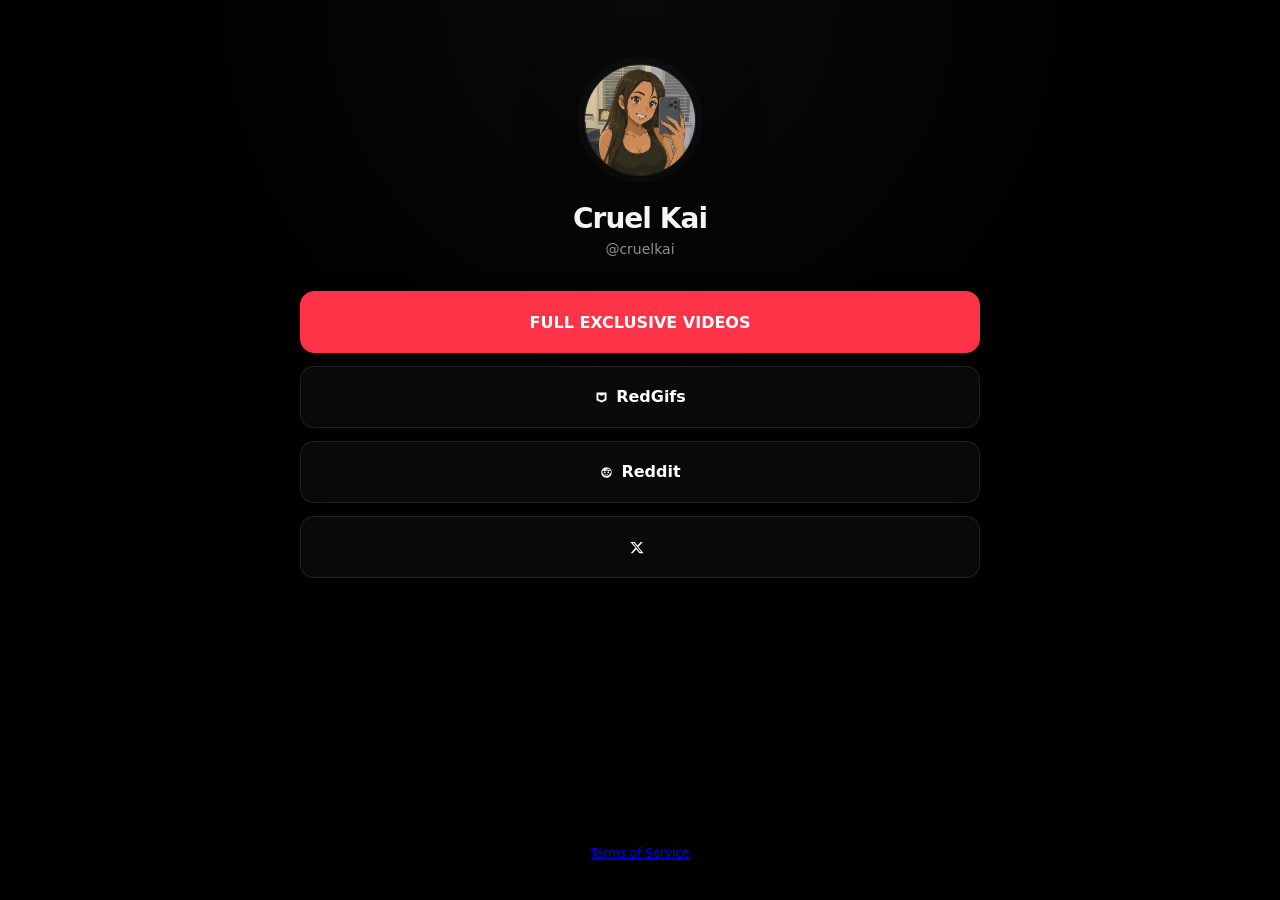
==== index.html @ 35877807 "Remove duplicate X link from navigation" ====
<!doctype html>
<html lang="en">
<head><meta charset="utf-8"><meta name="viewport" content="width=device-width,initial-scale=1"><meta name="theme-color" content="#000"><title>Cruel Kai</title><link rel="stylesheet" href="styles.css"></head>
<body><main class="page">
<section class="profile"><img class="avatar" src="profile.jpeg" alt="Cruel Kai profile picture"><h1 class="name">Cruel Kai</h1><p class="handle">@cruelkai</p></section>
<nav class="links" aria-label="Links">
<a class="link primary" href="exclusive-warning.html">FULL EXCLUSIVE VIDEOS</a>
<a class="link" href="https://www.redgifs.com/users/cruelkai" target="_blank" rel="noopener noreferrer"><svg viewBox="0 0 24 24" aria-hidden="true"><path d="M4 4h16v12.5L12 20l-8-3.5V4Zm3 3v7.5l5 2.2 5-2.2V7l-5 2.2L7 7Z"/></svg><span>RedGifs</span></a>
<a class="link" href="https://www.reddit.com/user/CruelKai/" target="_blank" rel="noopener noreferrer"><svg viewBox="0 0 24 24" aria-hidden="true"><path d="M14.9 10.2a1.5 1.5 0 1 0 1.5 1.5 1.5 1.5 0 0 0-1.5-1.5Zm-5.8 0a1.5 1.5 0 1 0 1.5 1.5 1.5 1.5 0 0 0-1.5-1.5ZM12 3.5a8.5 8.5 0 1 0 8.5 8.5A8.5 8.5 0 0 0 12 3.5Zm5.3 9.5c-.1 2.6-2.4 4.5-5.3 4.5s-5.2-1.9-5.3-4.5a2 2 0 1 1 2.1-3.2 7.1 7.1 0 0 1 3.2-.8l.8-3.2 2.3.5a1.1 1.1 0 1 1-.2 1.1l-1.6-.3-.5 2a7 7 0 0 1 3.1.8 2 2 0 1 1 2.1 3.1c0 .1 0 .1 0 .2Zm-3.1 1.7c-.6.5-1.4.8-2.2.8s-1.6-.3-2.2-.8a.5.5 0 0 0-.7.7c.8.8 1.8 1.1 2.9 1.1s2.1-.4 2.9-1.1a.5.5 0 0 0-.7-.7Z"/></svg><span>Reddit</span></a>
<a class="link" href="https://x.com/cruelkai69" target="_blank" rel="noopener noreferrer"><svg viewBox="0 0 24 24" aria-hidden="true"><path d="M18.7 3H22l-7.2 8.2L23.3 21h-6.6l-5.2-6.3L6 21H2.7l7.7-8.8L2.1 3h6.7l4.7 5.7L18.7 3Zm-1.2 16h1.8L7.9 4.9H6L17.5 19Z"/></svg><span></span></a>
</nav>
<footer class="footer"><a href="terms.html">Terms of Service</a></footer>
</main></body></html>
---- styles.css ----
:root{--bg:#000;--text:#f5f5f5;--muted:#8d8d93;--red:#ff3347;--border:rgba(255,255,255,.1);--hover:#111114}*{box-sizing:border-box}html,body{min-height:100%}body{margin:0;background:radial-gradient(circle at 50% 0%,rgba(255,255,255,.035),transparent 32rem),var(--bg);color:var(--text);font-family:Inter,system-ui,-apple-system,BlinkMacSystemFont,"Segoe UI",sans-serif;-webkit-font-smoothing:antialiased}.page{min-height:100vh;width:min(calc(100% - 32px),680px);margin:auto;padding:64px 0 40px;display:flex;flex-direction:column;align-items:center}.profile{text-align:center}.avatar{width:112px;height:112px;border-radius:50%;object-fit:cover;border:1px solid var(--border);box-shadow:0 0 0 7px rgba(255,255,255,.025),0 18px 60px rgba(0,0,0,.55);background:#0a0a0a}.name{margin:22px 0 6px;font-size:28px;letter-spacing:-.035em;font-weight:700}.handle{margin:0;color:var(--muted);font-size:14px}.links{width:100%;margin-top:34px;display:grid;gap:13px}.link{min-height:62px;padding:17px 22px;border:1px solid var(--border);border-radius:14px;background:rgba(255,255,255,.035);color:#fff;display:flex;align-items:center;justify-content:center;gap:7px;text-decoration:none;font-weight:650;transition:.18s ease;box-shadow:0 10px 30px rgba(0,0,0,.18)}.link:hover{transform:translateY(-2px);background:var(--hover);border-color:rgba(255,255,255,.2)}.link.primary{background:var(--red);border-color:var(--red)}.link svg{width:15px;height:15px;fill:#fff;color:#fff;flex:0 0 15px;display:block;overflow:visible}.link span{line-height:1}.footer{margin-top:auto;padding-top:42px;color:#55555b;font-size:12px}.card,.terms{width:100%;margin-top:30px;padding:36px 34px;border:1px solid var(--border);border-radius:18px;background:rgba(255,255,255,.025);text-align:center}.warning{margin:0;color:var(--red);font-size:clamp(28px,6vw,42px);line-height:1.05}.body-copy{max-width:540px;margin:20px auto 0;color:#c4c4c8;font-size:15px;line-height:1.7}.body-copy a{color:#fff}.actions{display:grid;gap:11px;margin-top:28px}.button{min-height:54px;border:1px solid var(--border);border-radius:12px;background:#111114;color:#fff;display:flex;align-items:center;justify-content:center;text-decoration:none;font-weight:650}.button.enter{background:var(--red);border-color:var(--red)}.terms{text-align:left}.terms h1{margin-top:0}@media(max-width:560px){.page{width:calc(100% - 24px);padding-top:42px}.card,.terms{padding:28px 22px}}
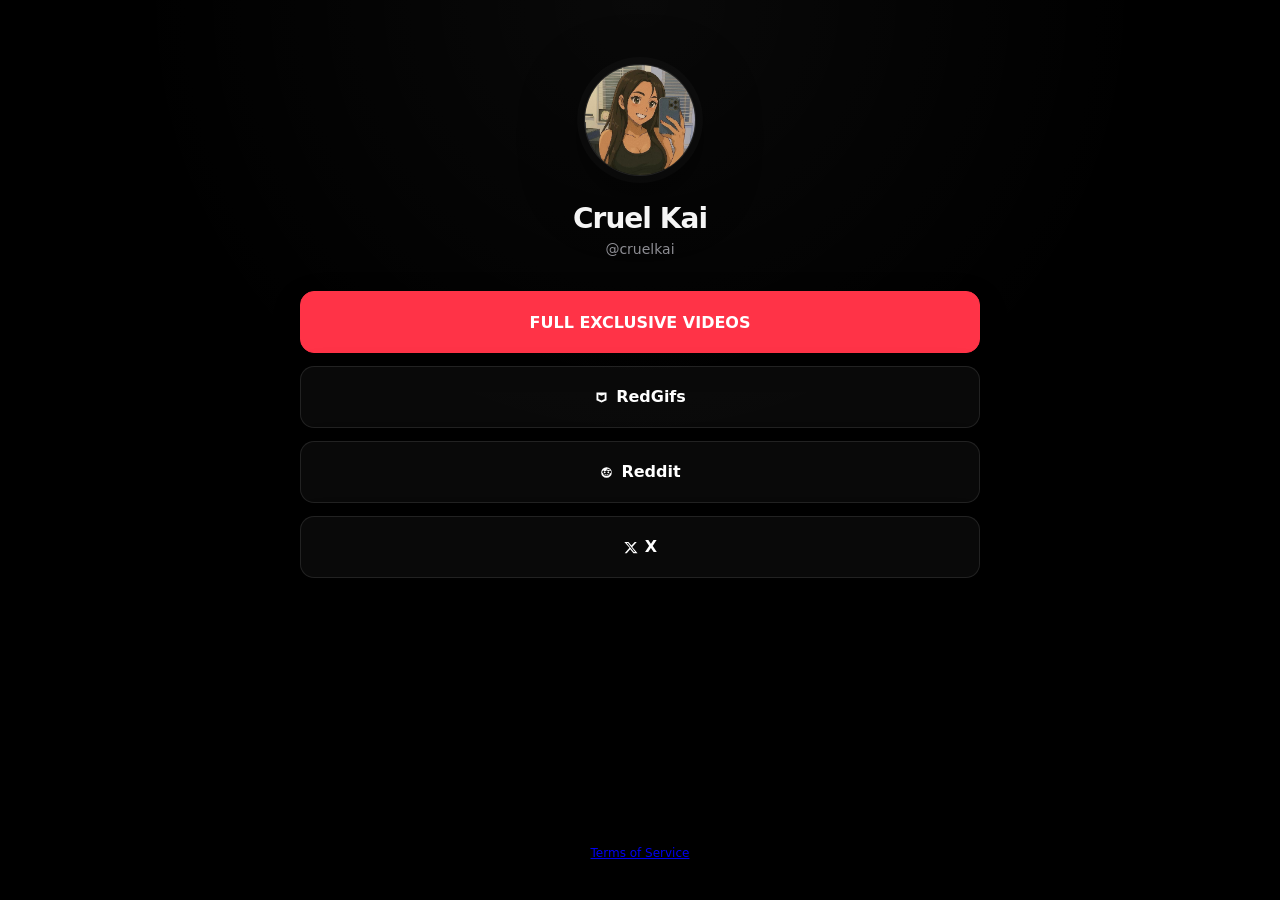
==== commit 05c1fff1: "Add files via upload" ====
--- a/index.html
+++ b/index.html
@@ -7,7 +7,7 @@
 <a class="link primary" href="exclusive-warning.html">FULL EXCLUSIVE VIDEOS</a>
 <a class="link" href="https://www.redgifs.com/users/cruelkai" target="_blank" rel="noopener noreferrer"><svg viewBox="0 0 24 24" aria-hidden="true"><path d="M4 4h16v12.5L12 20l-8-3.5V4Zm3 3v7.5l5 2.2 5-2.2V7l-5 2.2L7 7Z"/></svg><span>RedGifs</span></a>
 <a class="link" href="https://www.reddit.com/user/CruelKai/" target="_blank" rel="noopener noreferrer"><svg viewBox="0 0 24 24" aria-hidden="true"><path d="M14.9 10.2a1.5 1.5 0 1 0 1.5 1.5 1.5 1.5 0 0 0-1.5-1.5Zm-5.8 0a1.5 1.5 0 1 0 1.5 1.5 1.5 1.5 0 0 0-1.5-1.5ZM12 3.5a8.5 8.5 0 1 0 8.5 8.5A8.5 8.5 0 0 0 12 3.5Zm5.3 9.5c-.1 2.6-2.4 4.5-5.3 4.5s-5.2-1.9-5.3-4.5a2 2 0 1 1 2.1-3.2 7.1 7.1 0 0 1 3.2-.8l.8-3.2 2.3.5a1.1 1.1 0 1 1-.2 1.1l-1.6-.3-.5 2a7 7 0 0 1 3.1.8 2 2 0 1 1 2.1 3.1c0 .1 0 .1 0 .2Zm-3.1 1.7c-.6.5-1.4.8-2.2.8s-1.6-.3-2.2-.8a.5.5 0 0 0-.7.7c.8.8 1.8 1.1 2.9 1.1s2.1-.4 2.9-1.1a.5.5 0 0 0-.7-.7Z"/></svg><span>Reddit</span></a>
-<a class="link" href="https://x.com/cruelkai69" target="_blank" rel="noopener noreferrer"><svg viewBox="0 0 24 24" aria-hidden="true"><path d="M18.7 3H22l-7.2 8.2L23.3 21h-6.6l-5.2-6.3L6 21H2.7l7.7-8.8L2.1 3h6.7l4.7 5.7L18.7 3Zm-1.2 16h1.8L7.9 4.9H6L17.5 19Z"/></svg><span></span></a>
+<a class="link" href="https://x.com/cruelkai69" target="_blank" rel="noopener noreferrer"><svg viewBox="0 0 24 24" aria-hidden="true"><path d="M18.7 3H22l-7.2 8.2L23.3 21h-6.6l-5.2-6.3L6 21H2.7l7.7-8.8L2.1 3h6.7l4.7 5.7L18.7 3Zm-1.2 16h1.8L7.9 4.9H6L17.5 19Z"/></svg><span>X</span></a>
 </nav>
 <footer class="footer"><a href="terms.html">Terms of Service</a></footer>
 </main></body></html>
--- a/styles.css
+++ b/styles.css
@@ -1 +1 @@
-:root{--bg:#000;--text:#f5f5f5;--muted:#8d8d93;--red:#ff3347;--border:rgba(255,255,255,.1);--hover:#111114}*{box-sizing:border-box}html,body{min-height:100%}body{margin:0;background:radial-gradient(circle at 50% 0%,rgba(255,255,255,.035),transparent 32rem),var(--bg);color:var(--text);font-family:Inter,system-ui,-apple-system,BlinkMacSystemFont,"Segoe UI",sans-serif;-webkit-font-smoothing:antialiased}.page{min-height:100vh;width:min(calc(100% - 32px),680px);margin:auto;padding:64px 0 40px;display:flex;flex-direction:column;align-items:center}.profile{text-align:center}.avatar{width:112px;height:112px;border-radius:50%;object-fit:cover;border:1px solid var(--border);box-shadow:0 0 0 7px rgba(255,255,255,.025),0 18px 60px rgba(0,0,0,.55);background:#0a0a0a}.name{margin:22px 0 6px;font-size:28px;letter-spacing:-.035em;font-weight:700}.handle{margin:0;color:var(--muted);font-size:14px}.links{width:100%;margin-top:34px;display:grid;gap:13px}.link{min-height:62px;padding:17px 22px;border:1px solid var(--border);border-radius:14px;background:rgba(255,255,255,.035);color:#fff;display:flex;align-items:center;justify-content:center;gap:7px;text-decoration:none;font-weight:650;transition:.18s ease;box-shadow:0 10px 30px rgba(0,0,0,.18)}.link:hover{transform:translateY(-2px);background:var(--hover);border-color:rgba(255,255,255,.2)}.link.primary{background:var(--red);border-color:var(--red)}.link svg{width:15px;height:15px;fill:#fff;color:#fff;flex:0 0 15px;display:block;overflow:visible}.link span{line-height:1}.footer{margin-top:auto;padding-top:42px;color:#55555b;font-size:12px}.card,.terms{width:100%;margin-top:30px;padding:36px 34px;border:1px solid var(--border);border-radius:18px;background:rgba(255,255,255,.025);text-align:center}.warning{margin:0;color:var(--red);font-size:clamp(28px,6vw,42px);line-height:1.05}.body-copy{max-width:540px;margin:20px auto 0;color:#c4c4c8;font-size:15px;line-height:1.7}.body-copy a{color:#fff}.actions{display:grid;gap:11px;margin-top:28px}.button{min-height:54px;border:1px solid var(--border);border-radius:12px;background:#111114;color:#fff;display:flex;align-items:center;justify-content:center;text-decoration:none;font-weight:650}.button.enter{background:var(--red);border-color:var(--red)}.terms{text-align:left}.terms h1{margin-top:0}@media(max-width:560px){.page{width:calc(100% - 24px);padding-top:42px}.card,.terms{padding:28px 22px}}
+:root{--bg:#000;--text:#f5f5f5;--muted:#8d8d93;--red:#ff3347;--border:rgba(255,255,255,.1);--hover:#111114}*{box-sizing:border-box}html,body{min-height:100%}body{margin:0;background:radial-gradient(circle at 50% 0%,rgba(255,255,255,.035),transparent 32rem),var(--bg);color:var(--text);font-family:Inter,system-ui,-apple-system,BlinkMacSystemFont,"Segoe UI",sans-serif;-webkit-font-smoothing:antialiased}.page{min-height:100vh;width:min(calc(100% - 32px),680px);margin:auto;padding:64px 0 40px;display:flex;flex-direction:column;align-items:center}.profile{text-align:center}.avatar{width:112px;height:112px;border-radius:50%;object-fit:cover;border:1px solid var(--border);box-shadow:0 0 0 7px rgba(255,255,255,.025),0 18px 60px rgba(0,0,0,.55);background:#0a0a0a}.name{margin:22px 0 6px;font-size:28px;letter-spacing:-.035em;font-weight:700}.handle{margin:0;color:var(--muted);font-size:14px}.links{width:100%;margin-top:34px;display:grid;gap:13px}.link{min-height:62px;padding:17px 22px;border:1px solid var(--border);border-radius:14px;background:rgba(255,255,255,.035);color:#fff;display:flex;align-items:center;justify-content:center;gap:7px;text-decoration:none;font-weight:650;transition:.18s ease;box-shadow:0 10px 30px rgba(0,0,0,.18)}.link:hover{transform:translateY(-2px);background:var(--hover);border-color:rgba(255,255,255,.2)}.link.primary{background:var(--red);border-color:var(--red)}.link svg{width:15px;height:15px;fill:#fff;color:#fff;flex:0 0 15px;display:block;overflow:visible}.link span{line-height:1}.footer{margin-top:auto;padding-top:42px;color:#55555b;font-size:12px}.card,.terms{width:100%;margin-top:30px;padding:36px 34px;border:1px solid var(--border);border-radius:18px;background:rgba(255,255,255,.025);text-align:center}.warning{margin:0;color:var(--red);font-size:clamp(28px,6vw,42px);line-height:1.05}.body-copy{max-width:540px;margin:20px auto 0;color:#c4c4c8;font-size:15px;line-height:1.7}.body-copy a{color:#fff}.actions{display:grid;gap:11px;margin-top:28px}.button{min-height:54px;border:1px solid var(--border);border-radius:12px;background:#111114;color:#fff;display:flex;align-items:center;justify-content:center;text-decoration:none;font-weight:650}.button.enter{background:var(--red);border-color:var(--red)}.terms{text-align:left}.terms h1{margin-top:0}.terms-updated{margin:-8px 0 30px;color:#66666d;font-size:12px}.terms h2{margin:30px 0 9px;color:#fff;font-size:15px;line-height:1.35;letter-spacing:-.01em}.terms p{margin:0 0 14px;color:#bcbcc2;font-size:12.5px;line-height:1.72}.terms strong{color:#fff}@media(max-width:560px){.page{width:calc(100% - 24px);padding-top:42px}.card,.terms{padding:28px 22px}}
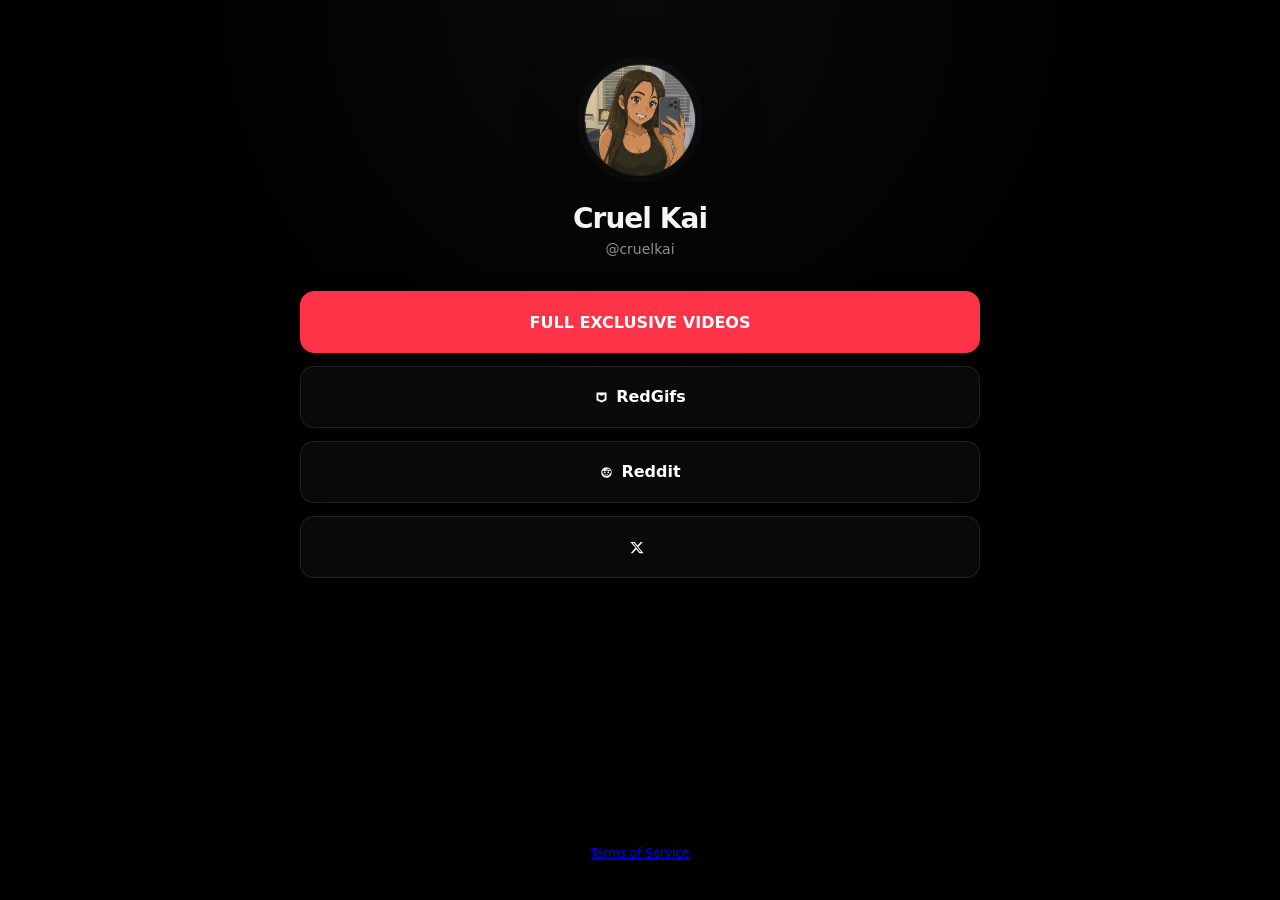
==== commit a3e51879: "Update X link in navigation Removed the old X link and replaced it with a new one." ====
--- a/index.html
+++ b/index.html
@@ -7,7 +7,7 @@
 <a class="link primary" href="exclusive-warning.html">FULL EXCLUSIVE VIDEOS</a>
 <a class="link" href="https://www.redgifs.com/users/cruelkai" target="_blank" rel="noopener noreferrer"><svg viewBox="0 0 24 24" aria-hidden="true"><path d="M4 4h16v12.5L12 20l-8-3.5V4Zm3 3v7.5l5 2.2 5-2.2V7l-5 2.2L7 7Z"/></svg><span>RedGifs</span></a>
 <a class="link" href="https://www.reddit.com/user/CruelKai/" target="_blank" rel="noopener noreferrer"><svg viewBox="0 0 24 24" aria-hidden="true"><path d="M14.9 10.2a1.5 1.5 0 1 0 1.5 1.5 1.5 1.5 0 0 0-1.5-1.5Zm-5.8 0a1.5 1.5 0 1 0 1.5 1.5 1.5 1.5 0 0 0-1.5-1.5ZM12 3.5a8.5 8.5 0 1 0 8.5 8.5A8.5 8.5 0 0 0 12 3.5Zm5.3 9.5c-.1 2.6-2.4 4.5-5.3 4.5s-5.2-1.9-5.3-4.5a2 2 0 1 1 2.1-3.2 7.1 7.1 0 0 1 3.2-.8l.8-3.2 2.3.5a1.1 1.1 0 1 1-.2 1.1l-1.6-.3-.5 2a7 7 0 0 1 3.1.8 2 2 0 1 1 2.1 3.1c0 .1 0 .1 0 .2Zm-3.1 1.7c-.6.5-1.4.8-2.2.8s-1.6-.3-2.2-.8a.5.5 0 0 0-.7.7c.8.8 1.8 1.1 2.9 1.1s2.1-.4 2.9-1.1a.5.5 0 0 0-.7-.7Z"/></svg><span>Reddit</span></a>
-<a class="link" href="https://x.com/cruelkai69" target="_blank" rel="noopener noreferrer"><svg viewBox="0 0 24 24" aria-hidden="true"><path d="M18.7 3H22l-7.2 8.2L23.3 21h-6.6l-5.2-6.3L6 21H2.7l7.7-8.8L2.1 3h6.7l4.7 5.7L18.7 3Zm-1.2 16h1.8L7.9 4.9H6L17.5 19Z"/></svg><span>X</span></a>
+<a class="link" href="https://x.com/cruelkai69" target="_blank" rel="noopener noreferrer"><svg viewBox="0 0 24 24" aria-hidden="true"><path d="M18.7 3H22l-7.2 8.2L23.3 21h-6.6l-5.2-6.3L6 21H2.7l7.7-8.8L2.1 3h6.7l4.7 5.7L18.7 3Zm-1.2 16h1.8L7.9 4.9H6L17.5 19Z"/></svg><span></span></a>
 </nav>
 <footer class="footer"><a href="terms.html">Terms of Service</a></footer>
 </main></body></html>
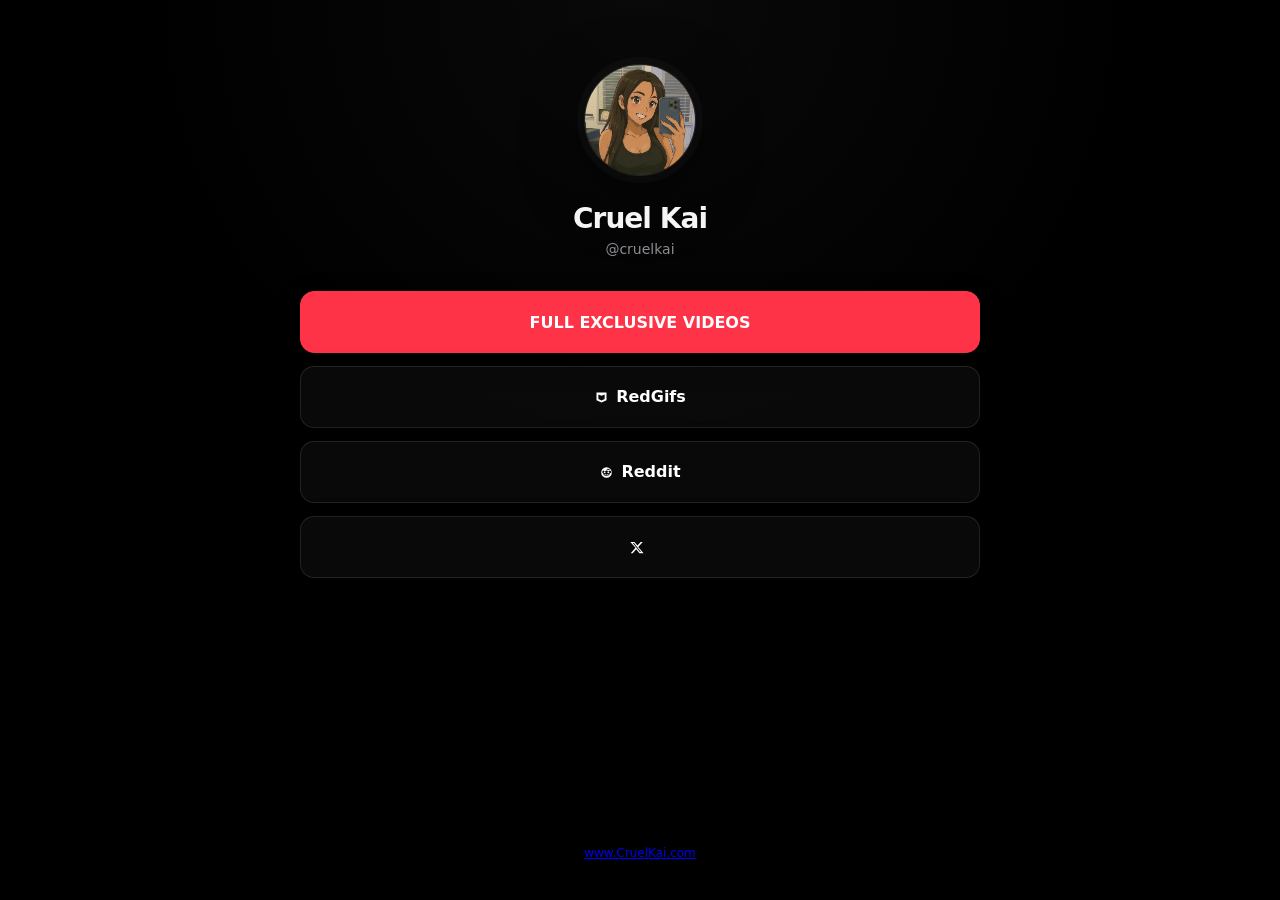
==== commit adb7f91d: "Update footer link to point to homepage" ====
--- a/index.html
+++ b/index.html
@@ -9,5 +9,5 @@
 <a class="link" href="https://www.reddit.com/user/CruelKai/" target="_blank" rel="noopener noreferrer"><svg viewBox="0 0 24 24" aria-hidden="true"><path d="M14.9 10.2a1.5 1.5 0 1 0 1.5 1.5 1.5 1.5 0 0 0-1.5-1.5Zm-5.8 0a1.5 1.5 0 1 0 1.5 1.5 1.5 1.5 0 0 0-1.5-1.5ZM12 3.5a8.5 8.5 0 1 0 8.5 8.5A8.5 8.5 0 0 0 12 3.5Zm5.3 9.5c-.1 2.6-2.4 4.5-5.3 4.5s-5.2-1.9-5.3-4.5a2 2 0 1 1 2.1-3.2 7.1 7.1 0 0 1 3.2-.8l.8-3.2 2.3.5a1.1 1.1 0 1 1-.2 1.1l-1.6-.3-.5 2a7 7 0 0 1 3.1.8 2 2 0 1 1 2.1 3.1c0 .1 0 .1 0 .2Zm-3.1 1.7c-.6.5-1.4.8-2.2.8s-1.6-.3-2.2-.8a.5.5 0 0 0-.7.7c.8.8 1.8 1.1 2.9 1.1s2.1-.4 2.9-1.1a.5.5 0 0 0-.7-.7Z"/></svg><span>Reddit</span></a>
 <a class="link" href="https://x.com/cruelkai69" target="_blank" rel="noopener noreferrer"><svg viewBox="0 0 24 24" aria-hidden="true"><path d="M18.7 3H22l-7.2 8.2L23.3 21h-6.6l-5.2-6.3L6 21H2.7l7.7-8.8L2.1 3h6.7l4.7 5.7L18.7 3Zm-1.2 16h1.8L7.9 4.9H6L17.5 19Z"/></svg><span></span></a>
 </nav>
-<footer class="footer"><a href="terms.html">Terms of Service</a></footer>
+<footer class="footer"><a href="index.html">www.CruelKai.com</a></footer>
 </main></body></html>
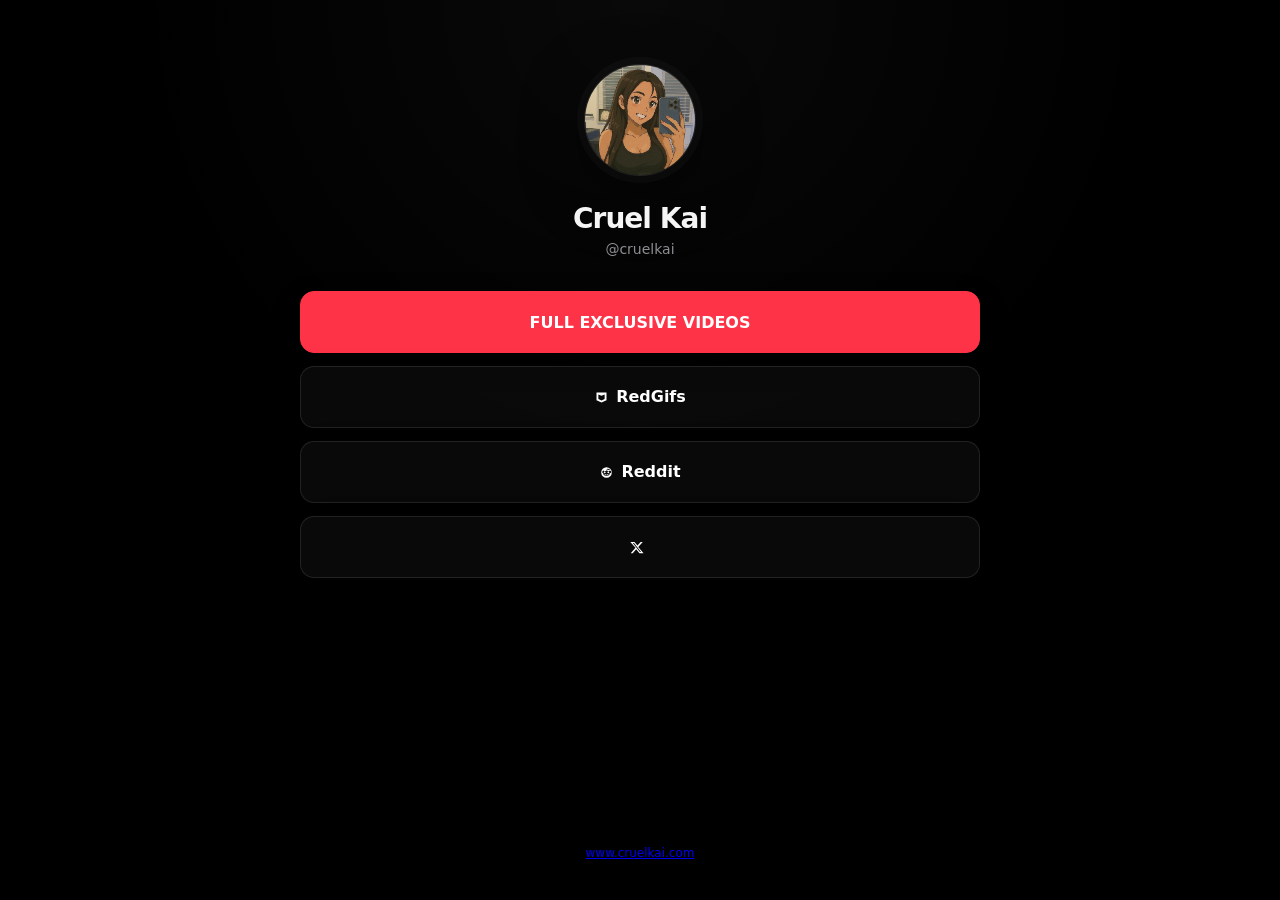
==== commit 4568c618: "Fix footer link case sensitivity" ====
--- a/index.html
+++ b/index.html
@@ -9,5 +9,5 @@
 <a class="link" href="https://www.reddit.com/user/CruelKai/" target="_blank" rel="noopener noreferrer"><svg viewBox="0 0 24 24" aria-hidden="true"><path d="M14.9 10.2a1.5 1.5 0 1 0 1.5 1.5 1.5 1.5 0 0 0-1.5-1.5Zm-5.8 0a1.5 1.5 0 1 0 1.5 1.5 1.5 1.5 0 0 0-1.5-1.5ZM12 3.5a8.5 8.5 0 1 0 8.5 8.5A8.5 8.5 0 0 0 12 3.5Zm5.3 9.5c-.1 2.6-2.4 4.5-5.3 4.5s-5.2-1.9-5.3-4.5a2 2 0 1 1 2.1-3.2 7.1 7.1 0 0 1 3.2-.8l.8-3.2 2.3.5a1.1 1.1 0 1 1-.2 1.1l-1.6-.3-.5 2a7 7 0 0 1 3.1.8 2 2 0 1 1 2.1 3.1c0 .1 0 .1 0 .2Zm-3.1 1.7c-.6.5-1.4.8-2.2.8s-1.6-.3-2.2-.8a.5.5 0 0 0-.7.7c.8.8 1.8 1.1 2.9 1.1s2.1-.4 2.9-1.1a.5.5 0 0 0-.7-.7Z"/></svg><span>Reddit</span></a>
 <a class="link" href="https://x.com/cruelkai69" target="_blank" rel="noopener noreferrer"><svg viewBox="0 0 24 24" aria-hidden="true"><path d="M18.7 3H22l-7.2 8.2L23.3 21h-6.6l-5.2-6.3L6 21H2.7l7.7-8.8L2.1 3h6.7l4.7 5.7L18.7 3Zm-1.2 16h1.8L7.9 4.9H6L17.5 19Z"/></svg><span></span></a>
 </nav>
-<footer class="footer"><a href="index.html">www.CruelKai.com</a></footer>
+<footer class="footer"><a href="index.html">www.cruelkai.com</a></footer>
 </main></body></html>
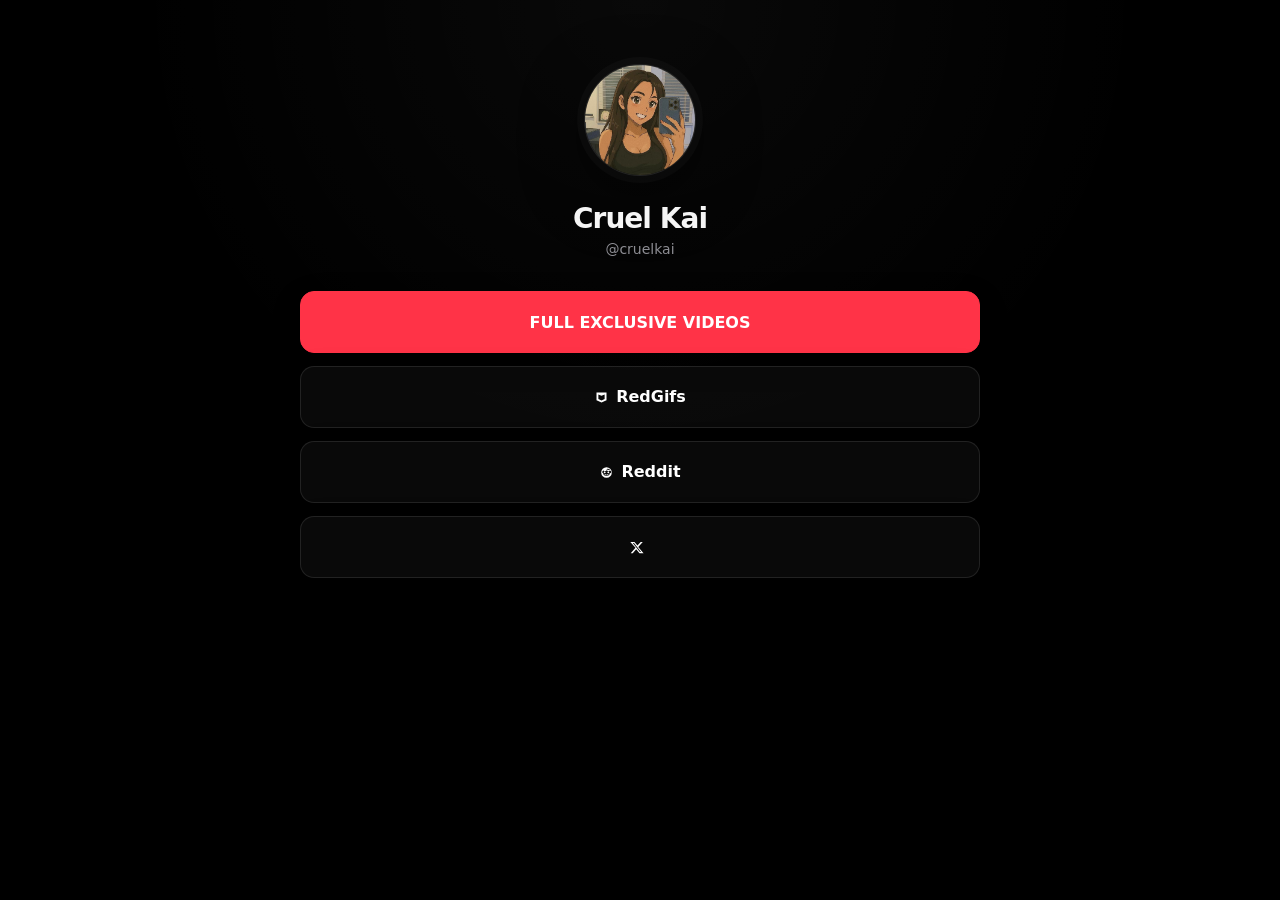
==== commit 39418ab9: "Remove footer from index.html Removed footer content from index.html." ====
--- a/index.html
+++ b/index.html
@@ -9,5 +9,5 @@
 <a class="link" href="https://www.reddit.com/user/CruelKai/" target="_blank" rel="noopener noreferrer"><svg viewBox="0 0 24 24" aria-hidden="true"><path d="M14.9 10.2a1.5 1.5 0 1 0 1.5 1.5 1.5 1.5 0 0 0-1.5-1.5Zm-5.8 0a1.5 1.5 0 1 0 1.5 1.5 1.5 1.5 0 0 0-1.5-1.5ZM12 3.5a8.5 8.5 0 1 0 8.5 8.5A8.5 8.5 0 0 0 12 3.5Zm5.3 9.5c-.1 2.6-2.4 4.5-5.3 4.5s-5.2-1.9-5.3-4.5a2 2 0 1 1 2.1-3.2 7.1 7.1 0 0 1 3.2-.8l.8-3.2 2.3.5a1.1 1.1 0 1 1-.2 1.1l-1.6-.3-.5 2a7 7 0 0 1 3.1.8 2 2 0 1 1 2.1 3.1c0 .1 0 .1 0 .2Zm-3.1 1.7c-.6.5-1.4.8-2.2.8s-1.6-.3-2.2-.8a.5.5 0 0 0-.7.7c.8.8 1.8 1.1 2.9 1.1s2.1-.4 2.9-1.1a.5.5 0 0 0-.7-.7Z"/></svg><span>Reddit</span></a>
 <a class="link" href="https://x.com/cruelkai69" target="_blank" rel="noopener noreferrer"><svg viewBox="0 0 24 24" aria-hidden="true"><path d="M18.7 3H22l-7.2 8.2L23.3 21h-6.6l-5.2-6.3L6 21H2.7l7.7-8.8L2.1 3h6.7l4.7 5.7L18.7 3Zm-1.2 16h1.8L7.9 4.9H6L17.5 19Z"/></svg><span></span></a>
 </nav>
-<footer class="footer"><a href="index.html">www.cruelkai.com</a></footer>
+<footer class="footer"></footer>
 </main></body></html>
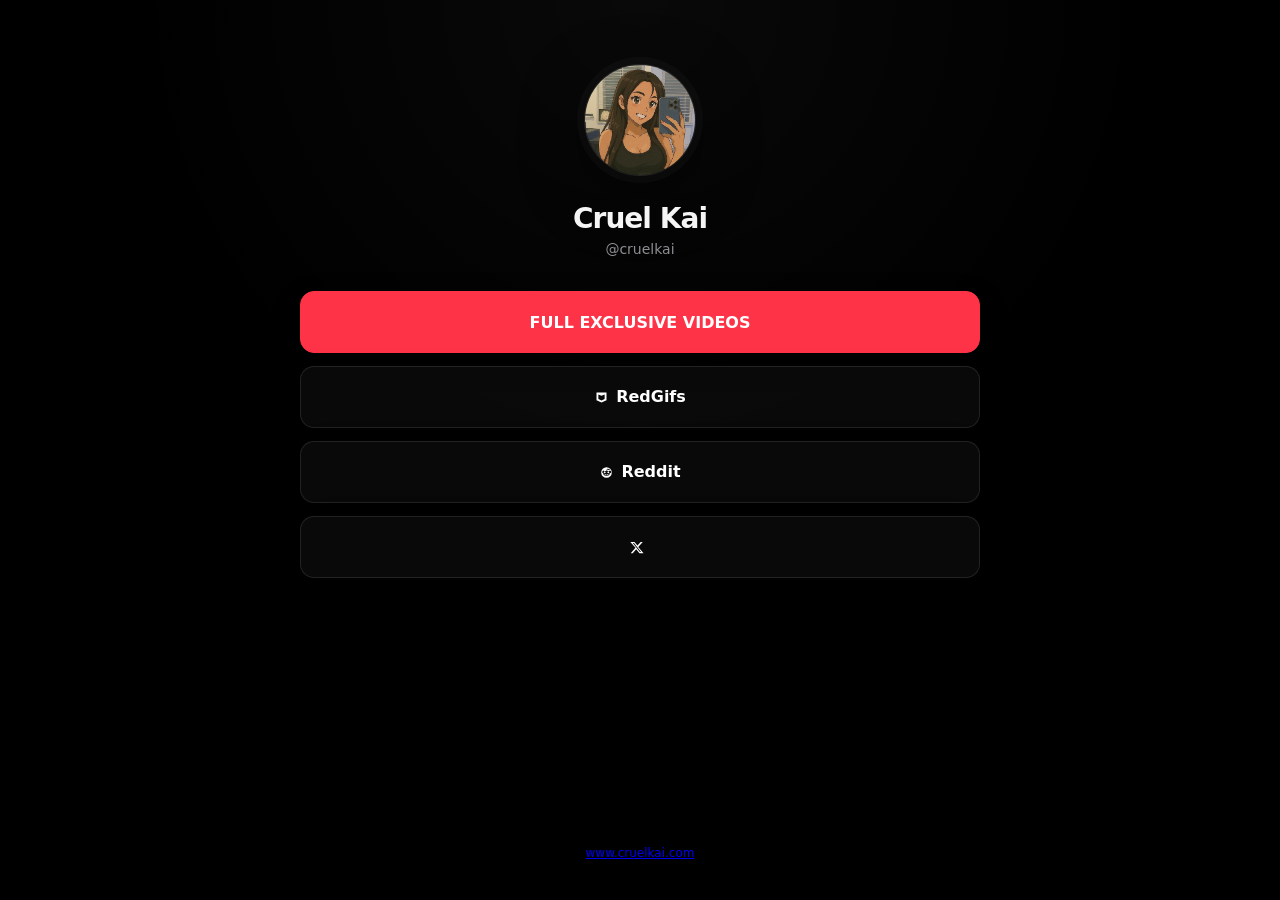
==== commit 95f92747: "Add files via upload" ====
--- a/index.html
+++ b/index.html
@@ -9,5 +9,5 @@
 <a class="link" href="https://www.reddit.com/user/CruelKai/" target="_blank" rel="noopener noreferrer"><svg viewBox="0 0 24 24" aria-hidden="true"><path d="M14.9 10.2a1.5 1.5 0 1 0 1.5 1.5 1.5 1.5 0 0 0-1.5-1.5Zm-5.8 0a1.5 1.5 0 1 0 1.5 1.5 1.5 1.5 0 0 0-1.5-1.5ZM12 3.5a8.5 8.5 0 1 0 8.5 8.5A8.5 8.5 0 0 0 12 3.5Zm5.3 9.5c-.1 2.6-2.4 4.5-5.3 4.5s-5.2-1.9-5.3-4.5a2 2 0 1 1 2.1-3.2 7.1 7.1 0 0 1 3.2-.8l.8-3.2 2.3.5a1.1 1.1 0 1 1-.2 1.1l-1.6-.3-.5 2a7 7 0 0 1 3.1.8 2 2 0 1 1 2.1 3.1c0 .1 0 .1 0 .2Zm-3.1 1.7c-.6.5-1.4.8-2.2.8s-1.6-.3-2.2-.8a.5.5 0 0 0-.7.7c.8.8 1.8 1.1 2.9 1.1s2.1-.4 2.9-1.1a.5.5 0 0 0-.7-.7Z"/></svg><span>Reddit</span></a>
 <a class="link" href="https://x.com/cruelkai69" target="_blank" rel="noopener noreferrer"><svg viewBox="0 0 24 24" aria-hidden="true"><path d="M18.7 3H22l-7.2 8.2L23.3 21h-6.6l-5.2-6.3L6 21H2.7l7.7-8.8L2.1 3h6.7l4.7 5.7L18.7 3Zm-1.2 16h1.8L7.9 4.9H6L17.5 19Z"/></svg><span></span></a>
 </nav>
-<footer class="footer"></footer>
+<footer class="footer"><a href="index.html">www.cruelkai.com</a></footer>
 </main></body></html>
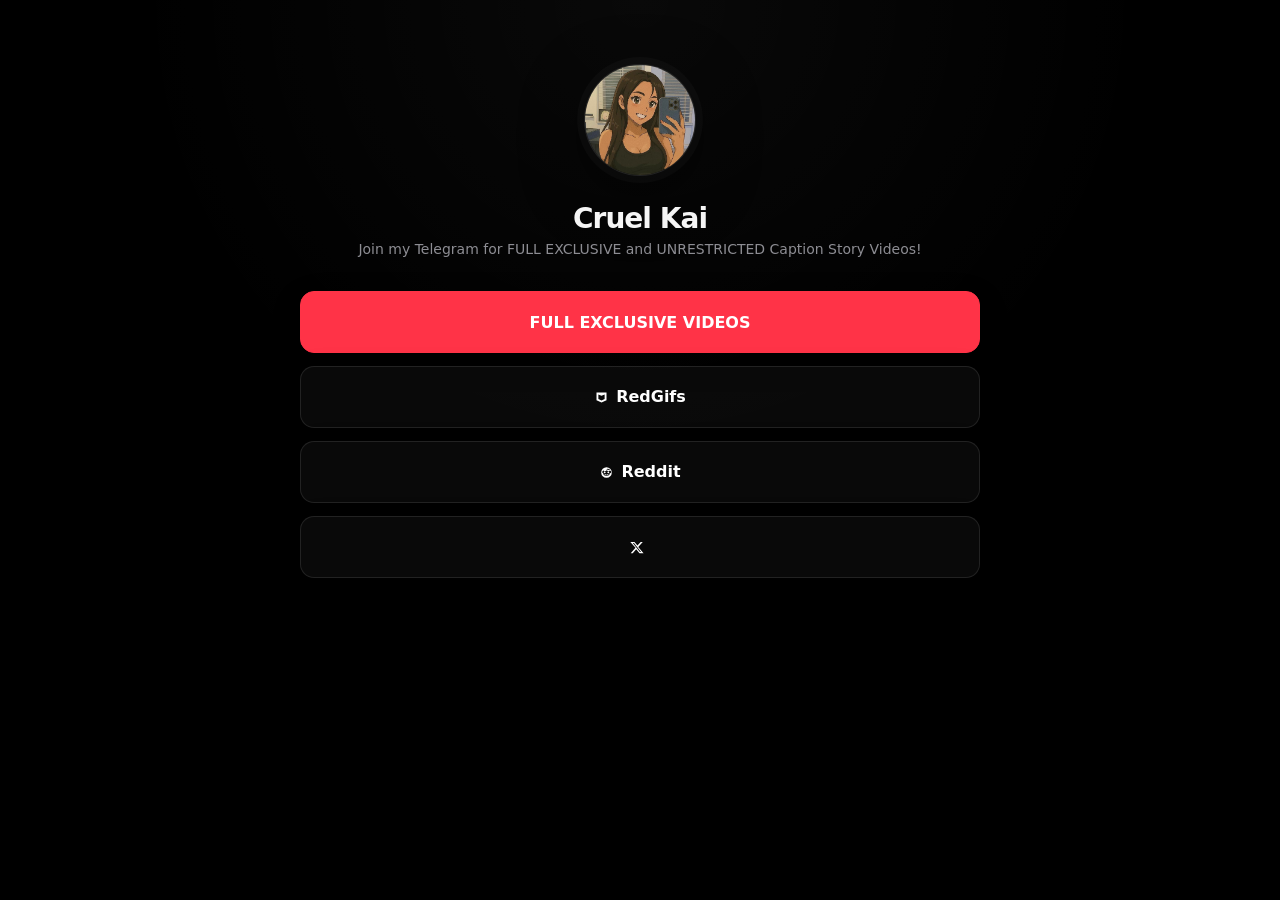
==== commit ecd45799: "Modify profile section content Updated profile section with new Telegram invitation message." ====
--- a/index.html
+++ b/index.html
@@ -2,12 +2,12 @@
 <html lang="en">
 <head><meta charset="utf-8"><meta name="viewport" content="width=device-width,initial-scale=1"><meta name="theme-color" content="#000"><title>Cruel Kai</title><link rel="stylesheet" href="styles.css"></head>
 <body><main class="page">
-<section class="profile"><img class="avatar" src="profile.jpeg" alt="Cruel Kai profile picture"><h1 class="name">Cruel Kai</h1><p class="handle">@cruelkai</p></section>
+<section class="profile"><img class="avatar" src="profile.jpeg" alt="Cruel Kai profile picture"><h1 class="name">Cruel Kai</h1><p class="handle">Join my Telegram for FULL EXCLUSIVE and UNRESTRICTED Caption Story Videos!</p></section>
 <nav class="links" aria-label="Links">
 <a class="link primary" href="exclusive-warning.html">FULL EXCLUSIVE VIDEOS</a>
 <a class="link" href="https://www.redgifs.com/users/cruelkai" target="_blank" rel="noopener noreferrer"><svg viewBox="0 0 24 24" aria-hidden="true"><path d="M4 4h16v12.5L12 20l-8-3.5V4Zm3 3v7.5l5 2.2 5-2.2V7l-5 2.2L7 7Z"/></svg><span>RedGifs</span></a>
 <a class="link" href="https://www.reddit.com/user/CruelKai/" target="_blank" rel="noopener noreferrer"><svg viewBox="0 0 24 24" aria-hidden="true"><path d="M14.9 10.2a1.5 1.5 0 1 0 1.5 1.5 1.5 1.5 0 0 0-1.5-1.5Zm-5.8 0a1.5 1.5 0 1 0 1.5 1.5 1.5 1.5 0 0 0-1.5-1.5ZM12 3.5a8.5 8.5 0 1 0 8.5 8.5A8.5 8.5 0 0 0 12 3.5Zm5.3 9.5c-.1 2.6-2.4 4.5-5.3 4.5s-5.2-1.9-5.3-4.5a2 2 0 1 1 2.1-3.2 7.1 7.1 0 0 1 3.2-.8l.8-3.2 2.3.5a1.1 1.1 0 1 1-.2 1.1l-1.6-.3-.5 2a7 7 0 0 1 3.1.8 2 2 0 1 1 2.1 3.1c0 .1 0 .1 0 .2Zm-3.1 1.7c-.6.5-1.4.8-2.2.8s-1.6-.3-2.2-.8a.5.5 0 0 0-.7.7c.8.8 1.8 1.1 2.9 1.1s2.1-.4 2.9-1.1a.5.5 0 0 0-.7-.7Z"/></svg><span>Reddit</span></a>
 <a class="link" href="https://x.com/cruelkai69" target="_blank" rel="noopener noreferrer"><svg viewBox="0 0 24 24" aria-hidden="true"><path d="M18.7 3H22l-7.2 8.2L23.3 21h-6.6l-5.2-6.3L6 21H2.7l7.7-8.8L2.1 3h6.7l4.7 5.7L18.7 3Zm-1.2 16h1.8L7.9 4.9H6L17.5 19Z"/></svg><span></span></a>
 </nav>
-<footer class="footer"><a href="index.html">www.cruelkai.com</a></footer>
+<footer class="footer"></footer>
 </main></body></html>
